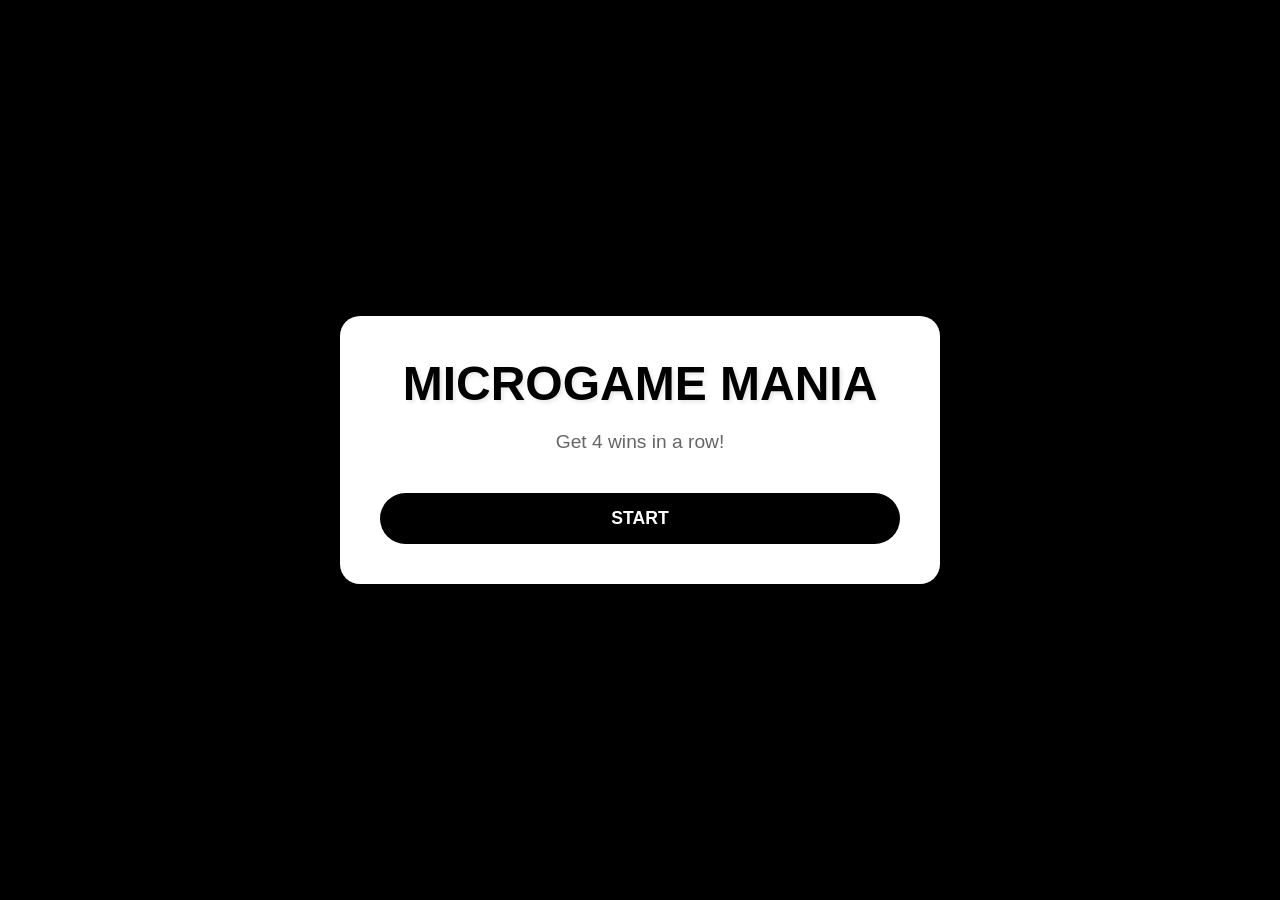
==== Minigames/index.html @ 6d62c725 "Add files via upload" ====
<!DOCTYPE html>
<html lang="en">
<head>
    <meta charset="UTF-8">
    <meta name="viewport" content="width=device-width, initial-scale=1.0">
    <meta http-equiv="X-UA-Compatible" content="ie=edge">
    <title>Project Microgame</title>
    <link rel="stylesheet" href="style.css">
</head>
<body>
    <div id="gameContainer" class="game-container">
        <!-- Title Screen -->
        <div id="titleScreen" class="screen active">
            <h1>MICROGAME MANIA</h1>
            <p>Get 4 wins in a row!</p>
            <button id="startBtn" class="btn">START</button>
        </div>

        <!-- Game Screen -->
        <div id="gameScreen" class="screen">
            <div class="header">
                <div>Wins: <span id="winCount">0</span>/4</div>
                <div id="difficulty" class="difficulty">Difficulty: 1</div>
            </div>

            <div class="timer-container">
                <div class="timer-bar">
                    <div id="timerFill" class="timer-fill"></div>
                </div>
                <div id="timeDisplay" class="time-display">5</div>
            </div>

            <div id="instructionText" class="instruction"></div>

            <!-- Dynamically populated by minigames -->
            <div id="gameArea" class="game-area"></div>
        </div>

        <!-- Results Screen -->
        <div id="resultsScreen" class="screen">
            <div id="resultText" class="result-text"></div>
            <button id="nextBtn" class="btn">NEXT</button>
        </div>

        <!-- Game Over Screen -->
        <div id="gameOverScreen" class="screen">
            <h1>GAME OVER</h1>
            <p id="finalScore"></p>
            <button id="restartBtn" class="btn">TRY AGAIN</button>
        </div>

        <!-- Win Screen -->
        <div id="winScreen" class="screen">
            <h1>YOU WIN!</h1>
            <p>All challenges complete!</p>
            <button id="playAgainBtn" class="btn">PLAY AGAIN</button>
        </div>
    </div>

    <script src="script.js"></script>
</body>
</html>
---- Minigames/style.css ----
* {
    margin: 0;
    padding: 0;
    box-sizing: border-box;
}

body {
    font-family: Arial, sans-serif;
    background: black;
    display: flex;
    justify-content: center;
    align-items: center;
    min-height: 100vh;
    padding: 20px;
}

.game-container {
    width: 100%;
    max-width: 600px;
    background: white;
    border-radius: 20px;
    box-shadow: 0 20px 60px rgba(0, 0, 0, 0.3);
    padding: 40px;
    position: relative;
    overflow: hidden;
}

.screen {
    display: none;
    text-align: center;
    animation: fadeIn 0.3s ease-in;
}

.screen.active {
    display: flex;
    flex-direction: column;
    justify-content: center;
}

@keyframes fadeIn {
    from {
        opacity: 0;
        transform: scale(0.95);
    }
    to {
        opacity: 1;
        transform: scale(1);
    }
}

/* Title Screen */
#titleScreen h1 {
    font-size: 3em;
    color: black;
    margin-bottom: 20px;
    text-shadow: 2px 2px 4px rgba(0, 0, 0, 0.1);
}

#titleScreen p {
    font-size: 1.2em;
    color: #666;
    margin-bottom: 30px;
}

/* Game Screen */
.header {
    display: flex;
    justify-content: space-between;
    margin-bottom: 20px;
    font-size: 1.1em;
    font-weight: bold;
    color: #333;
}

.difficulty {
    color: black;
}

.timer-container {
    position: relative;
    margin-bottom: 20px;
}

.timer-bar {
    width: 100%;
    height: 30px;
    background: #eee;
    border-radius: 15px;
    overflow: hidden;
    border: 3px solid black;
}

.timer-fill {
    height: 100%;
    background: red;
    width: 100%;
    transition: width 0.1s linear;
}

.time-display {
    position: absolute;
    top: 50%;
    left: 50%;
    transform: translate(-50%, -50%);
    font-size: 1.5em;
    font-weight: bold;
    color: #333;
    pointer-events: none;
}

.instruction {
    font-size: 1.3em;
    font-weight: bold;
    color: black;
    margin-bottom: 30px;
    min-height: 30px;
}

.game-area {
    background: #f0f0f0;
    border-radius: 10px;
    padding: 30px;
    margin-bottom: 20px;
    min-height: 200px;
    display: flex;
    justify-content: center;
    align-items: center;
    position: relative;
}

/* Buttons */
.btn {
    background: black;
    color: white;
    border: none;
    padding: 15px 40px;
    font-size: 1.1em;
    border-radius: 50px;
    cursor: pointer;
    transition: all 0.3s ease;
    font-weight: bold;
    margin-top: 10px;
}

.btn:hover {
    transform: translateY(-2px);
    box-shadow: 0 10px 20px rgba(102, 126, 234, 0.4);
}

.btn:active {
    transform: translateY(0);
}

.btn-small {
    padding: 10px 20px;
    font-size: 0.9em;
}

/* Results & Game Over */
.result-text {
    font-size: 2em;
    font-weight: bold;
    margin-bottom: 30px;
    min-height: 60px;
}

.result-text.success {
    color: #4CAF50;
}

.result-text.failure {
    color: #f44336;
}

#gameOverScreen h1,
#winScreen h1 {
    font-size: 2.5em;
    color: #667eea;
    margin-bottom: 20px;
}

#finalScore {
    font-size: 1.3em;
    color: #666;
    margin-bottom: 20px;
}


/* Animations */
@keyframes pulse {
    0%, 100% { transform: scale(1); }
    50% { transform: scale(1.1); }
}

.pulse {
    animation: pulse 0.5s ease-in-out;
}

@keyframes shake {
    0%, 100% { transform: translateX(0); }
    25% { transform: translateX(-5px); }
    75% { transform: translateX(5px); }
}

.shake {
    animation: shake 0.3s ease-in-out;
}
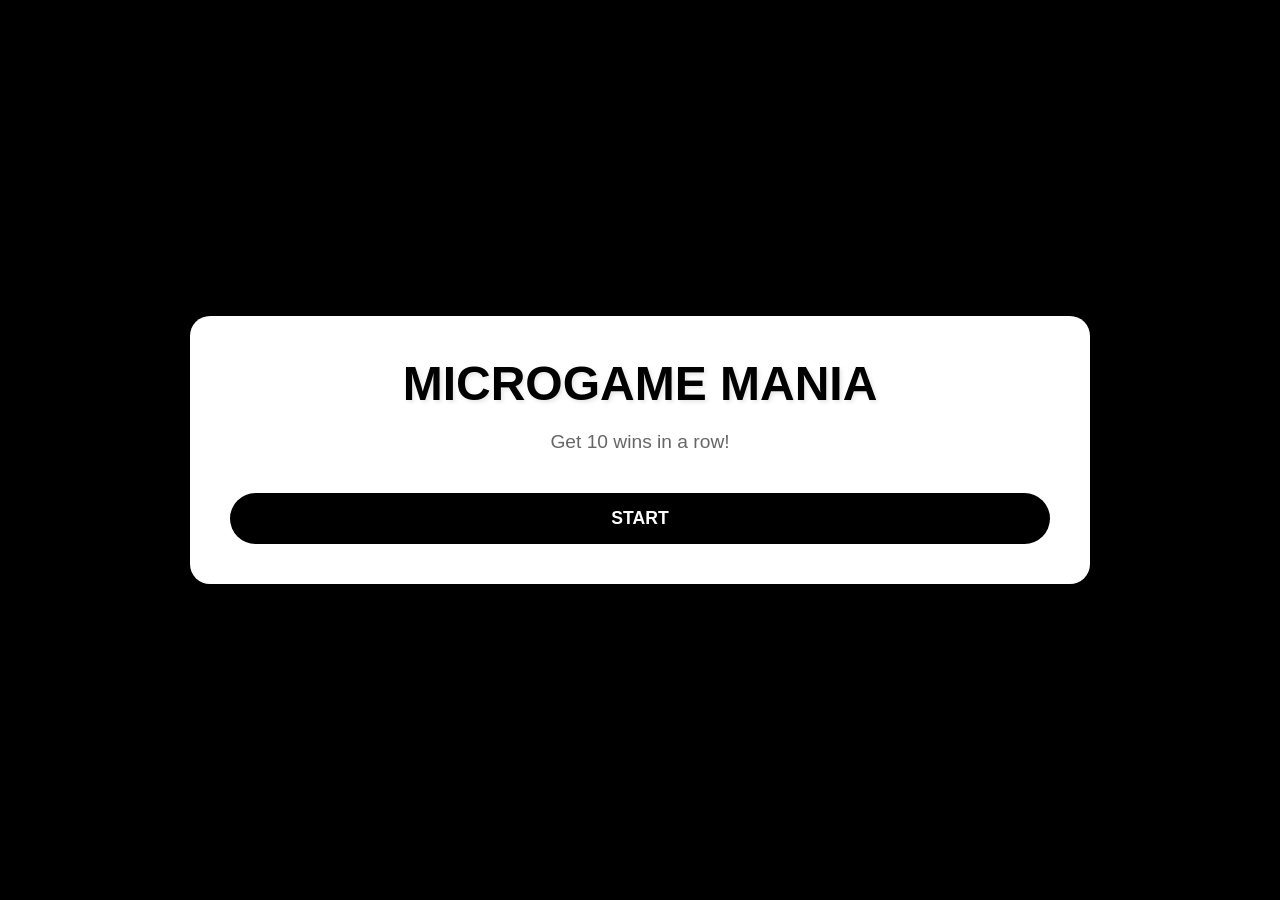
==== commit 6f9417b0: "Add files via upload" ====
--- a/Minigames/index.html
+++ b/Minigames/index.html
@@ -12,14 +12,14 @@
         <!-- Title Screen -->
         <div id="titleScreen" class="screen active">
             <h1>MICROGAME MANIA</h1>
-            <p>Get 4 wins in a row!</p>
+            <p>Get 10 wins in a row!</p>
             <button id="startBtn" class="btn">START</button>
         </div>
 
         <!-- Game Screen -->
         <div id="gameScreen" class="screen">
             <div class="header">
-                <div>Wins: <span id="winCount">0</span>/4</div>
+                <div>Wins: <span id="winCount">0</span>/10</div>
                 <div id="difficulty" class="difficulty">Difficulty: 1</div>
             </div>
 
--- a/Minigames/style.css
+++ b/Minigames/style.css
@@ -16,7 +16,7 @@
 
 .game-container {
     width: 100%;
-    max-width: 600px;
+    max-width: 900px;
     background: white;
     border-radius: 20px;
     box-shadow: 0 20px 60px rgba(0, 0, 0, 0.3);
@@ -121,7 +121,8 @@
     border-radius: 10px;
     padding: 30px;
     margin-bottom: 20px;
-    min-height: 200px;
+    min-height: 400px;
+    min-width: 400px;
     display: flex;
     justify-content: center;
     align-items: center;
